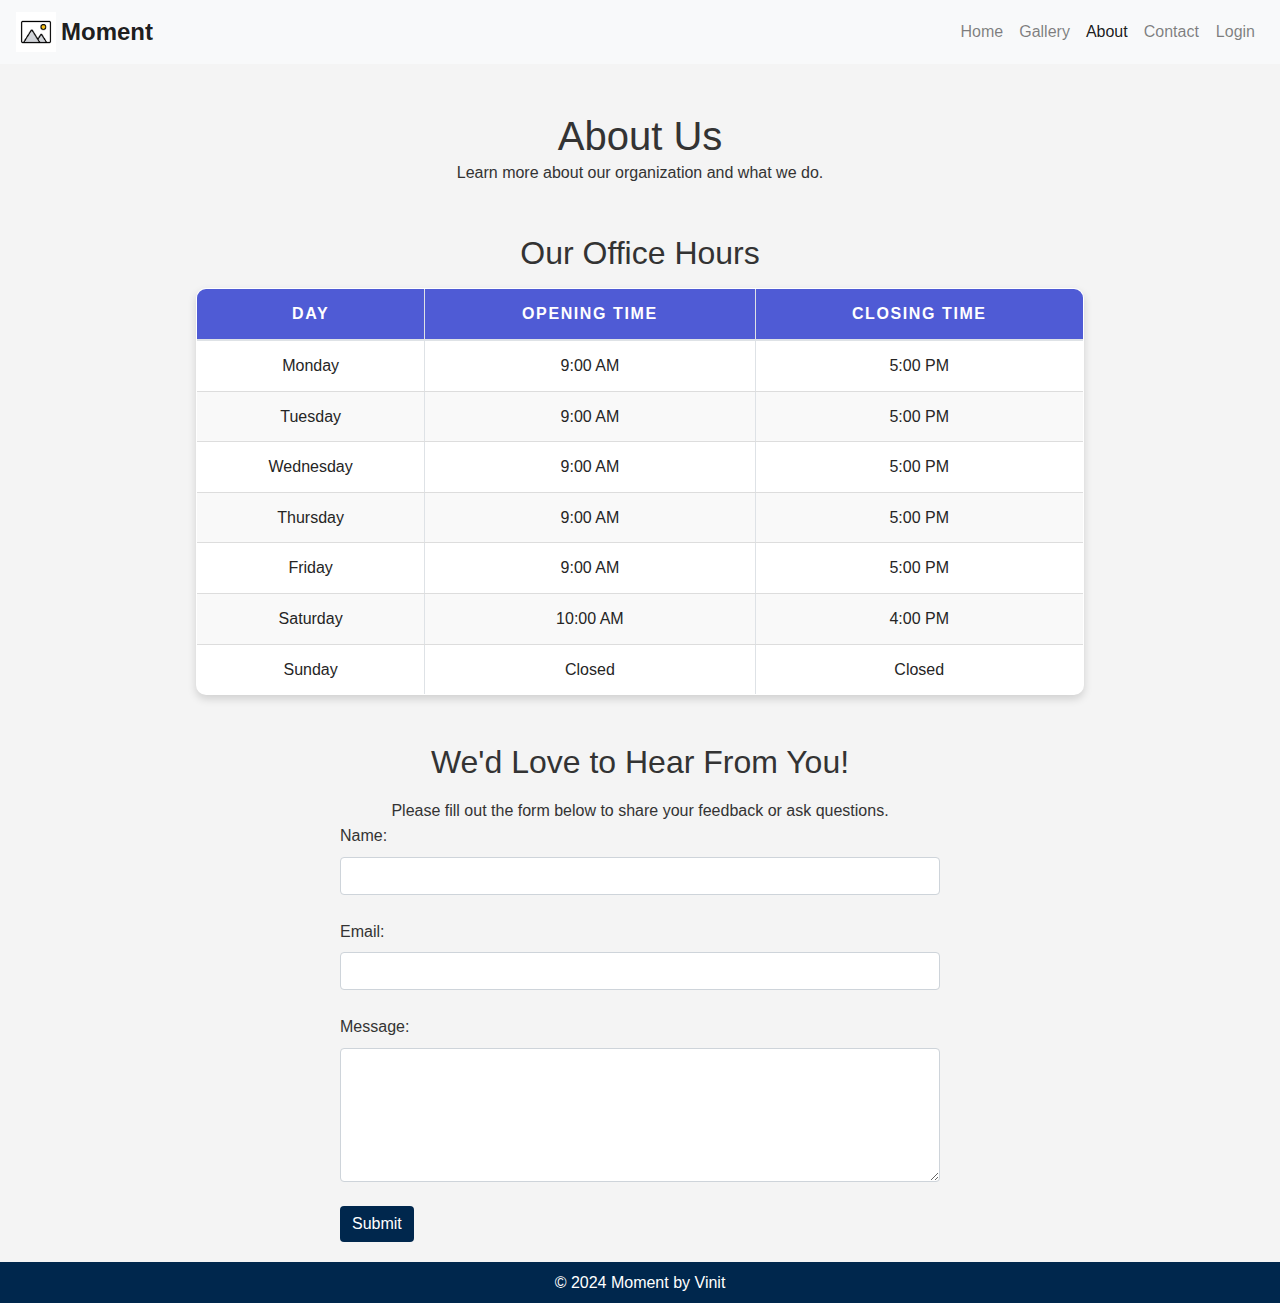
==== about.html @ a6d62213 "initial commit" ====
<!DOCTYPE html>
<html lang="en">
<head>
    <meta charset="UTF-8">
    <meta name="viewport" content="width=device-width, initial-scale=1.0">
    <title>About - Moment</title>
    <link rel="icon" href="public/logo.png" type="image/x-icon">
    <link href="https://maxcdn.bootstrapcdn.com/bootstrap/4.5.2/css/bootstrap.min.css" rel="stylesheet">    
    <link rel="stylesheet" href="styles.css">
</head>
<body>
    <nav class="navbar navbar-expand-lg navbar-light bg-light">
        <img src="public/logo.png" alt="Logo" class="logo">
        <a class="navbar-brand" href="index.html">Moment</a>
        <button class="navbar-toggler" type="button" data-toggle="collapse" data-target="#navbarNav" aria-controls="navbarNav" aria-expanded="false" aria-label="Toggle navigation">
            <span class="navbar-toggler-icon"></span>
        </button>
        <div class="collapse navbar-collapse" id="navbarNav">
            <ul class="navbar-nav ml-auto">
                <li class="nav-item ">
                    <a class="nav-link" href="index.html">Home</a>
                </li>
                <li class="nav-item">
                    <a class="nav-link" href="gallery.html">Gallery</a>
                </li>
                <li class="nav-item active">
                    <a class="nav-link" href="about.html">About</a>
                </li>
                <li class="nav-item">
                    <a class="nav-link" href="contact.html">Contact</a>
                </li>
                <li class="nav-item">
                    <a class="nav-link btn" href="login.html">Login</a>
                </li>
            </ul>
        </div>
    </nav>
    
    
    <main class="container mt-5">
        <div class="text-center">
            <h1>About Us</h1>
            <p>Learn more about our organization and what we do.</p>
        </div>
    
        <div class="mt-5">
            <h2 class="text-center mb-3">Our Office Hours</h2>
            <table class="table table-bordered mx-auto custom-table">
                <thead>
                    <tr>
                        <th>Day</th>
                        <th>Opening Time</th>
                        <th>Closing Time</th>
                    </tr>
                </thead>
                <tbody>
                    <tr>
                        <td>Monday</td>
                        <td>9:00 AM</td>
                        <td>5:00 PM</td>
                    </tr>
                    <tr>
                        <td>Tuesday</td>
                        <td>9:00 AM</td>
                        <td>5:00 PM</td>
                    </tr>
                    <tr>
                        <td>Wednesday</td>
                        <td>9:00 AM</td>
                        <td>5:00 PM</td>
                    </tr>
                    <tr>
                        <td>Thursday</td>
                        <td>9:00 AM</td>
                        <td>5:00 PM</td>
                    </tr>
                    <tr>
                        <td>Friday</td>
                        <td>9:00 AM</td>
                        <td>5:00 PM</td>
                    </tr>
                    <tr>
                        <td>Saturday</td>
                        <td>10:00 AM</td>
                        <td>4:00 PM</td>
                    </tr>
                    <tr>
                        <td>Sunday</td>
                        <td>Closed</td>
                        <td>Closed</td>
                    </tr>
                </tbody>
            </table>
        </div>

        <div class="container mt-5">
            <h2 class="text-center mb-3">We'd Love to Hear From You!</h2>
            <p class="text-center">Please fill out the form below to share your feedback or ask questions.</p>
            
            <form action="" method="post" class="feedback-form">
                <div class="form-group">
                    <label for="name">Name:</label>
                    <input type="text" class="form-control" id="name" name="name">
                </div>
                <div class="form-group">
                    <label for="email">Email:</label>
                    <input type="email" class="form-control" id="email" name="email" >
                </div>
                <div class="form-group">
                    <label for="message">Message:</label>
                    <textarea class="form-control" id="message" name="message" rows="5"></textarea>
                </div>
                <button type="submit" class="btn btn-primary">Submit</button>
            </form>
        </div>
        
    </main>        
    
    <footer>
        <p>&copy; 2024 Moment by Vinit</p>
    </footer>

    <script src="https://code.jquery.com/jquery-3.5.1.slim.min.js"></script>
    <script src="https://cdn.jsdelivr.net/npm/@popperjs/core@2.5.4/dist/umd/popper.min.js"></script>
    <script src="https://stackpath.bootstrapcdn.com/bootstrap/4.5.2/js/bootstrap.min.js"></script>
    <script src="./script.js"></script>
</body>
</html>
---- styles.css ----
body, h1, h2, p {
    margin: 0;
    padding: 0;
}

body {
    font-family: Arial, sans-serif;
    line-height: 1.6;
    background-color: #f4f4f4;
    color: #333;
}

.logo {
    max-height: 40px;
    margin-right: 5px;
}

main {
    min-height: 100vh;
    padding: 0;
    margin-left: 15px;
    margin-right: 15px;
}

.gallery {
    display: grid;
    grid-template-columns: repeat(auto-fill, minmax(200px, 1fr));
    gap: 1rem;
}

.gallery-item {
    position: relative;
    overflow: hidden;
    width: 100%;
    height: 100%;
}

.gallery-item img {
    object-fit: cover;
    width: 100%;
    height: 100%;
    display: block;
    transition: transform 0.3s ease;
}

.gallery-item img:hover {
    transform: scale(1.35);
}

footer {
    background: #00274d;
    color: #fff;
    text-align: center;
    padding: 0.5rem;
    bottom: 0;
    width: 100%;
    margin-top: 20px;
}

form {
    max-width: 600px;
    margin: 0 auto;
}

form .form-group {
    margin-bottom: 1.5rem;
}

form .btn {
    background-color: #00274d;
    border: none;
}

form .btn:hover {
    background-color: #0056b3;
}

.custom-table {
    width: 80%;
    margin: 0 auto;
    border-collapse: collapse;
    background-color: #ffffff;
    box-shadow: 0 4px 8px rgba(0, 0, 0, 0.15);
    border-radius: 10px;
    overflow: hidden;
}

.custom-table th, 
.custom-table td {
    padding: 12px 15px;
    text-align: center;
    font-size: 16px;
    color: #252525;
    border-bottom: 1px solid #dddddd;
}

.custom-table thead th {
    background-color: #4f5bd5;
    color: #ffffff;
    text-transform: uppercase;
    letter-spacing: 0.1em;
}

.custom-table tbody tr:nth-child(even) {
    background-color: #f9f9f9;
}

.custom-table tbody tr:hover {
    background-color: #f3f1f1;
    color: #000000;
}

.login-form {
    max-width: 400px;
}

.navbar-brand {
    font-size: 1.5rem;
    font-weight: bold;
}

.hero-section {
    background: linear-gradient(
        135deg, 
        #feda75 0%, 
        #fa7e1e 20%, 
        #d62976 40%, 
        #962fbf 60%, 
        #4f5bd5 75%, 
        #3a88f2 90%,  
        #00d4ff 100%   
    );
  
    padding: 100px 0;
    color: white;
    text-align: center;
    background-size: 300% 300%;
    animation: gradientAnimation 7s ease infinite;
}

@keyframes gradientAnimation {
    0% {
        background-position: 0% 0%;
    }
    50% {
        background-position: 100% 100%;
    }
    100% {
        background-position: 0% 0%;
    }
}

/* .hero-section {
    background: linear-gradient(135deg, 
        rgba(0, 212, 255, 1) 0%, 
        rgba(0, 255, 255, 1) 25%, 
        rgb(95, 95, 232) 40%, 
        rgba(255, 0, 255, 1) 55%, 
        rgba(255, 0, 0, 1) 75%, 
        rgba(255, 215, 0, 1) 100%
    );
        
    padding: 100px 0;
    color: white;
    text-align: center;
    background-size: cover;
    background-attachment: fixed;
    background-blend-mode: overlay;
    box-shadow: inset 0 0 30px rgba(0, 0, 0, 0.4);
} */

.hero-section h1 {
    font-size: 3rem;
    margin-bottom: 20px;
}

.hero-section p {
    font-size: 1.25rem;
    margin-bottom: 30px;
}

.card {
    transition: transform 0.3s;
    border-radius: 15px;
    overflow: hidden;
}

.card:hover {
    transform: scale(1.10);
}

/* Lightbox styles */
.lightbox {
    position: fixed;
    top: 0;
    left: 0;
    width: 100%;
    height: 100%;
    background: rgba(0, 0, 0, 0.7);
    display: flex;
    align-items: center;
    justify-content: center;
    opacity: 0;
    transition: opacity 0.4s linear;
    z-index: 999;
}

.lightbox.visible {
    opacity: 1;
}

.lightbox img {
    max-width: 90%;
    max-height: 90%;
}
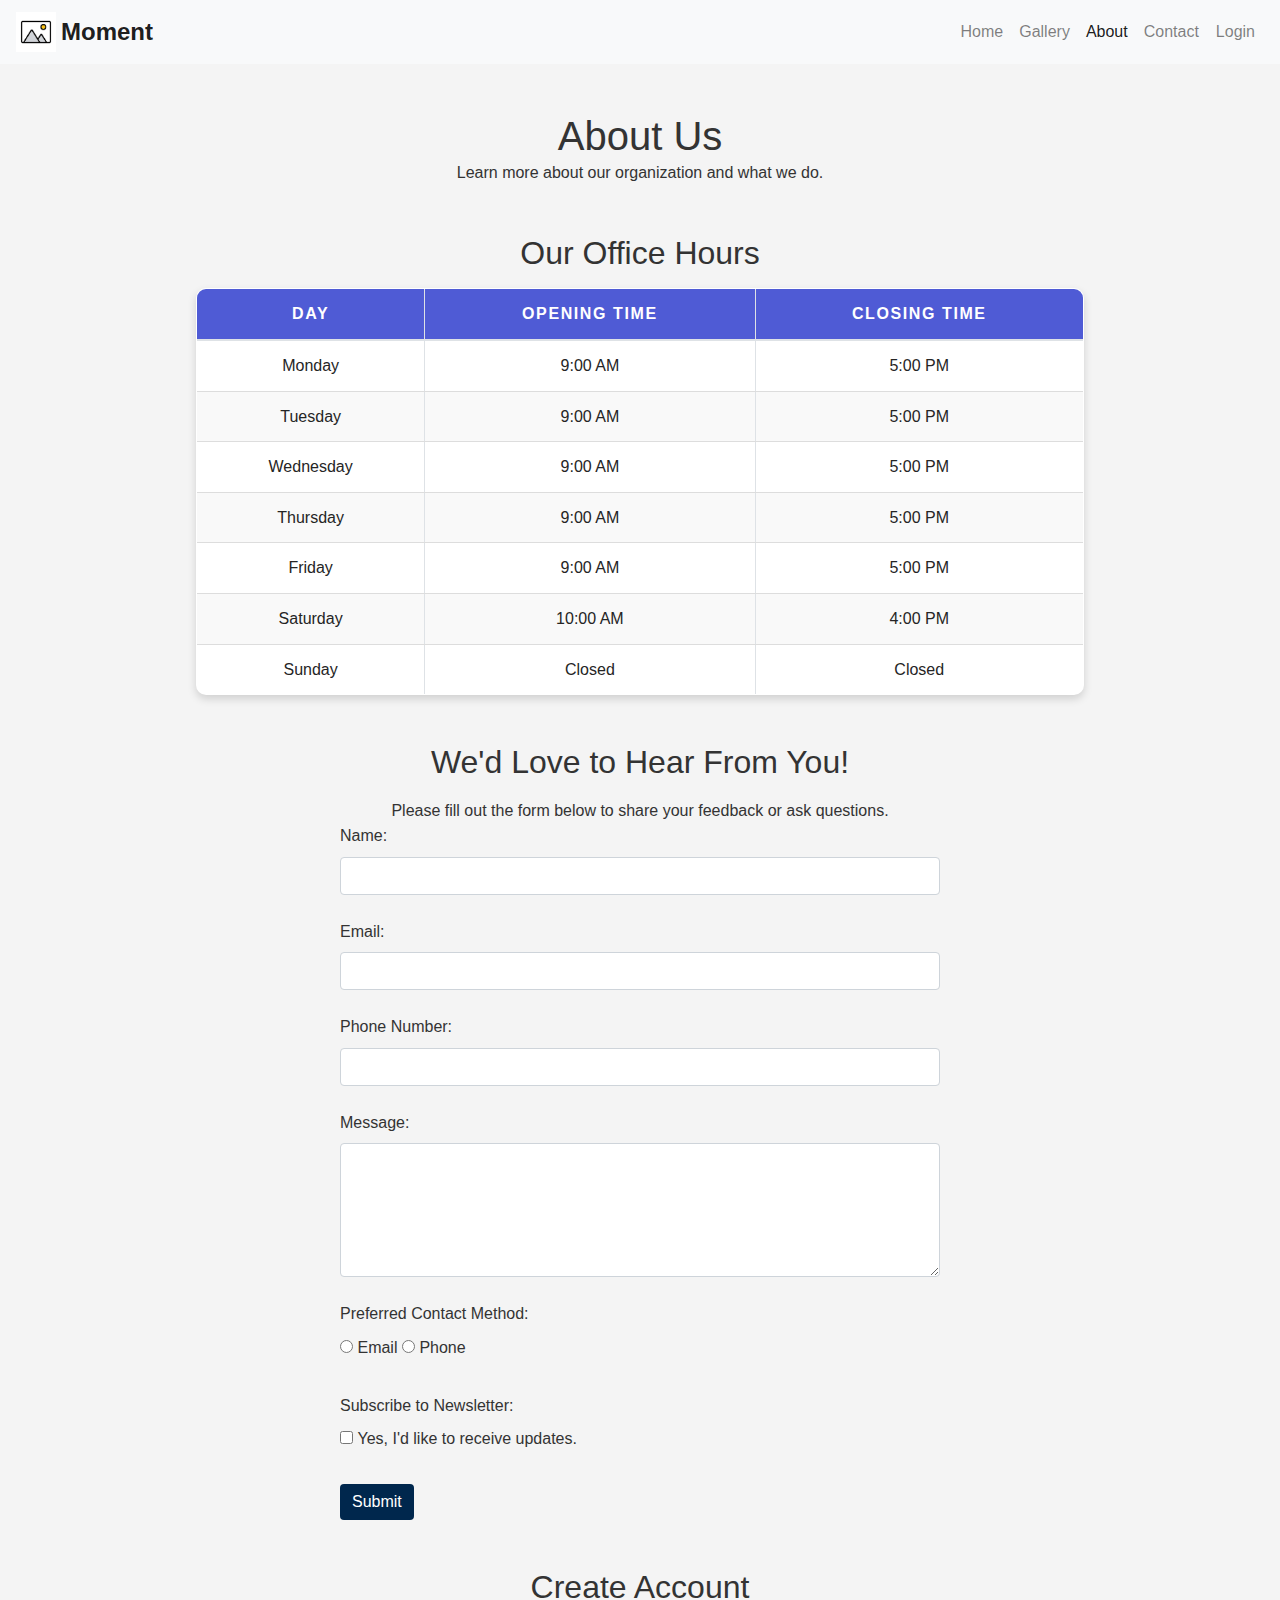
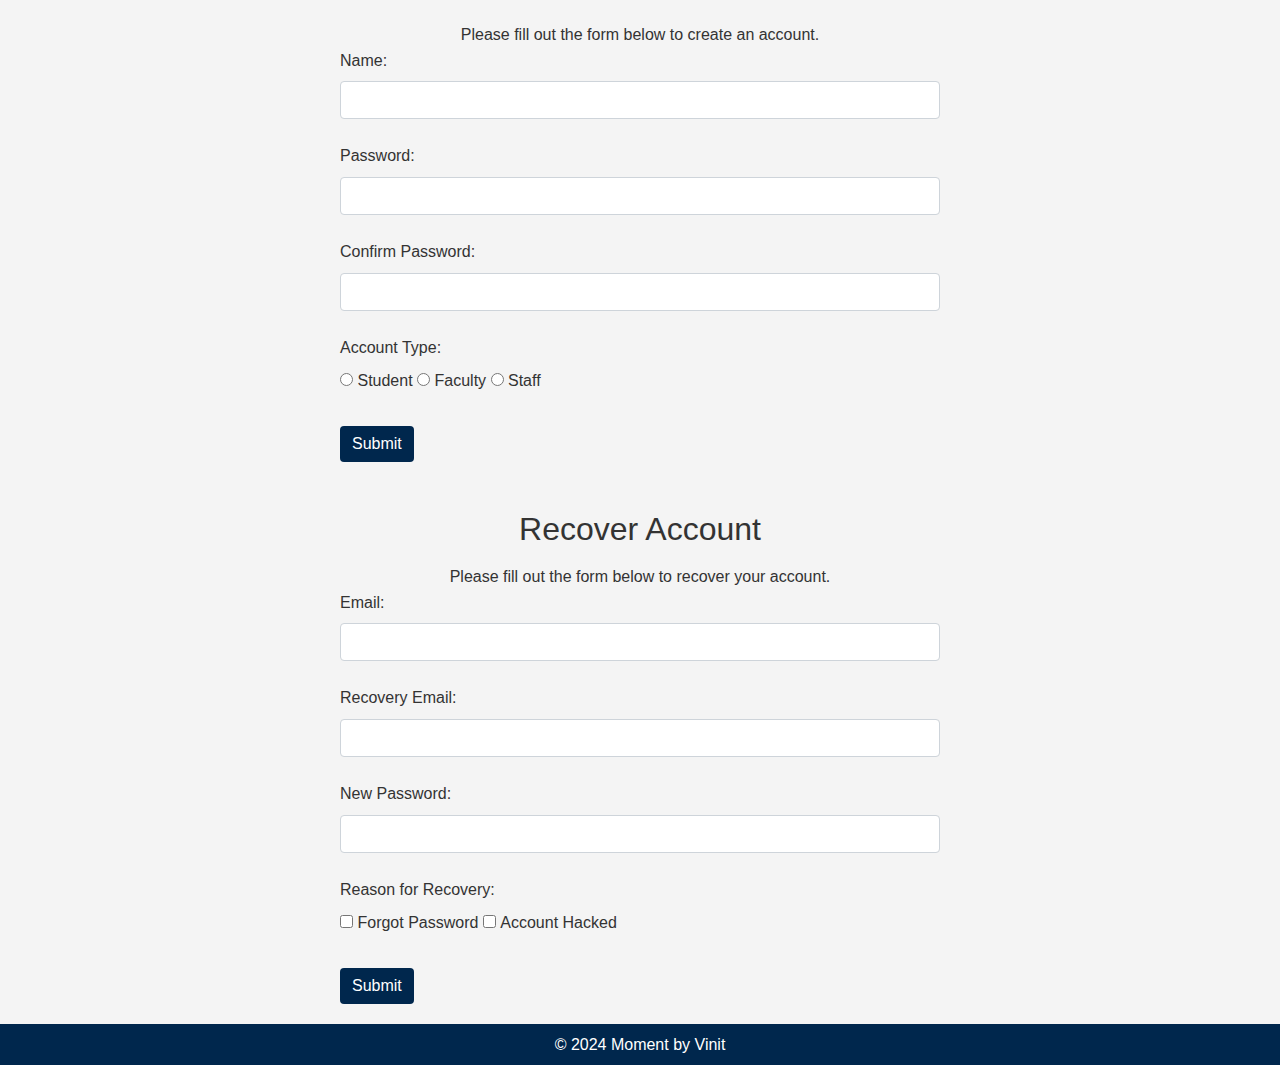
==== commit a2803b36: "add form validation" ====
--- a/about.html
+++ b/about.html
@@ -97,22 +97,96 @@
             <h2 class="text-center mb-3">We'd Love to Hear From You!</h2>
             <p class="text-center">Please fill out the form below to share your feedback or ask questions.</p>
             
-            <form action="" method="post" class="feedback-form">
+            <form action="" method="post" class="feedback-form1">
                 <div class="form-group">
                     <label for="name">Name:</label>
-                    <input type="text" class="form-control" id="name" name="name">
+                    <input type="text" class="form-control" id="name" name="name" required>
                 </div>
                 <div class="form-group">
                     <label for="email">Email:</label>
-                    <input type="email" class="form-control" id="email" name="email" >
+                    <input type="email" class="form-control" id="email" name="email" required>
+                </div>
+                <div class="form-group">
+                    <label for="phone">Phone Number:</label>
+                    <input type="text" class="form-control" id="phone" name="phone" required>
                 </div>
                 <div class="form-group">
                     <label for="message">Message:</label>
-                    <textarea class="form-control" id="message" name="message" rows="5"></textarea>
+                    <textarea class="form-control" id="message" name="message" rows="5" required></textarea>
+                </div>
+                <div class="form-group">
+                    <label>Preferred Contact Method:</label><br>
+                    <input type="radio" id="contact-email" name="contact-method" value="email" required>
+                    <label for="contact-email">Email</label>
+                    <input type="radio" id="contact-phone" name="contact-method" value="phone">
+                    <label for="contact-phone">Phone</label>
+                </div>
+                <div class="form-group">
+                    <label>Subscribe to Newsletter:</label><br>
+                    <input type="checkbox" id="subscribe" name="subscribe">
+                    <label for="subscribe">Yes, I'd like to receive updates.</label>
                 </div>
                 <button type="submit" class="btn btn-primary">Submit</button>
             </form>
         </div>
+        
+        <div class="container mt-5">
+            <h2 class="text-center mb-3">Create Account</h2>
+            <p class="text-center">Please fill out the form below to create an account.</p>
+            
+            <form action="" method="post" class="feedback-form2">
+                <div class="form-group">
+                    <label for="name2">Name:</label>
+                    <input type="text" class="form-control" id="name2" name="name2" required>
+                </div>
+                <div class="form-group">
+                    <label for="password">Password:</label>
+                    <input type="password" class="form-control" id="password" name="password" required>
+                </div>
+                <div class="form-group">
+                    <label for="con-password">Confirm Password:</label>
+                    <input type="password" class="form-control" id="con-password" name="con-password" required>
+                </div>
+                <div class="form-group">
+                    <label>Account Type:</label><br>
+                    <input type="radio" id="student" name="account-type" value="student" required>
+                    <label for="student">Student</label>
+                    <input type="radio" id="faculty" name="account-type" value="faculty">
+                    <label for="faculty">Faculty</label>
+                    <input type="radio" id="staff" name="account-type" value="staff">
+                    <label for="staff">Staff</label>
+                </div>
+                <button type="submit" class="btn btn-primary">Submit</button>
+            </form>
+        </div>
+        
+        <div class="container mt-5">
+            <h2 class="text-center mb-3">Recover Account</h2>
+            <p class="text-center">Please fill out the form below to recover your account.</p>
+            
+            <form action="" method="post" class="feedback-form3">
+                <div class="form-group">
+                    <label for="email2">Email:</label>
+                    <input type="email" class="form-control" id="email2" name="email" required>
+                </div>
+                <div class="form-group">
+                    <label for="con-email">Recovery Email:</label>
+                    <input type="email" class="form-control" id="con-email" name="con-email" required>
+                </div>
+                <div class="form-group">
+                    <label for="password2">New Password:</label>
+                    <input type="password" class="form-control" id="password2" name="password" required>
+                </div>
+                <div class="form-group">
+                    <label>Reason for Recovery:</label><br>
+                    <input type="checkbox" id="forgot-password" name="reason" value="forgot-password">
+                    <label for="forgot-password">Forgot Password</label>
+                    <input type="checkbox" id="account-hacked" name="reason" value="account-hacked">
+                    <label for="account-hacked">Account Hacked</label>
+                </div>
+                <button type="submit" class="btn btn-primary">Submit</button>
+            </form>
+        </div>                
         
     </main>        
     
